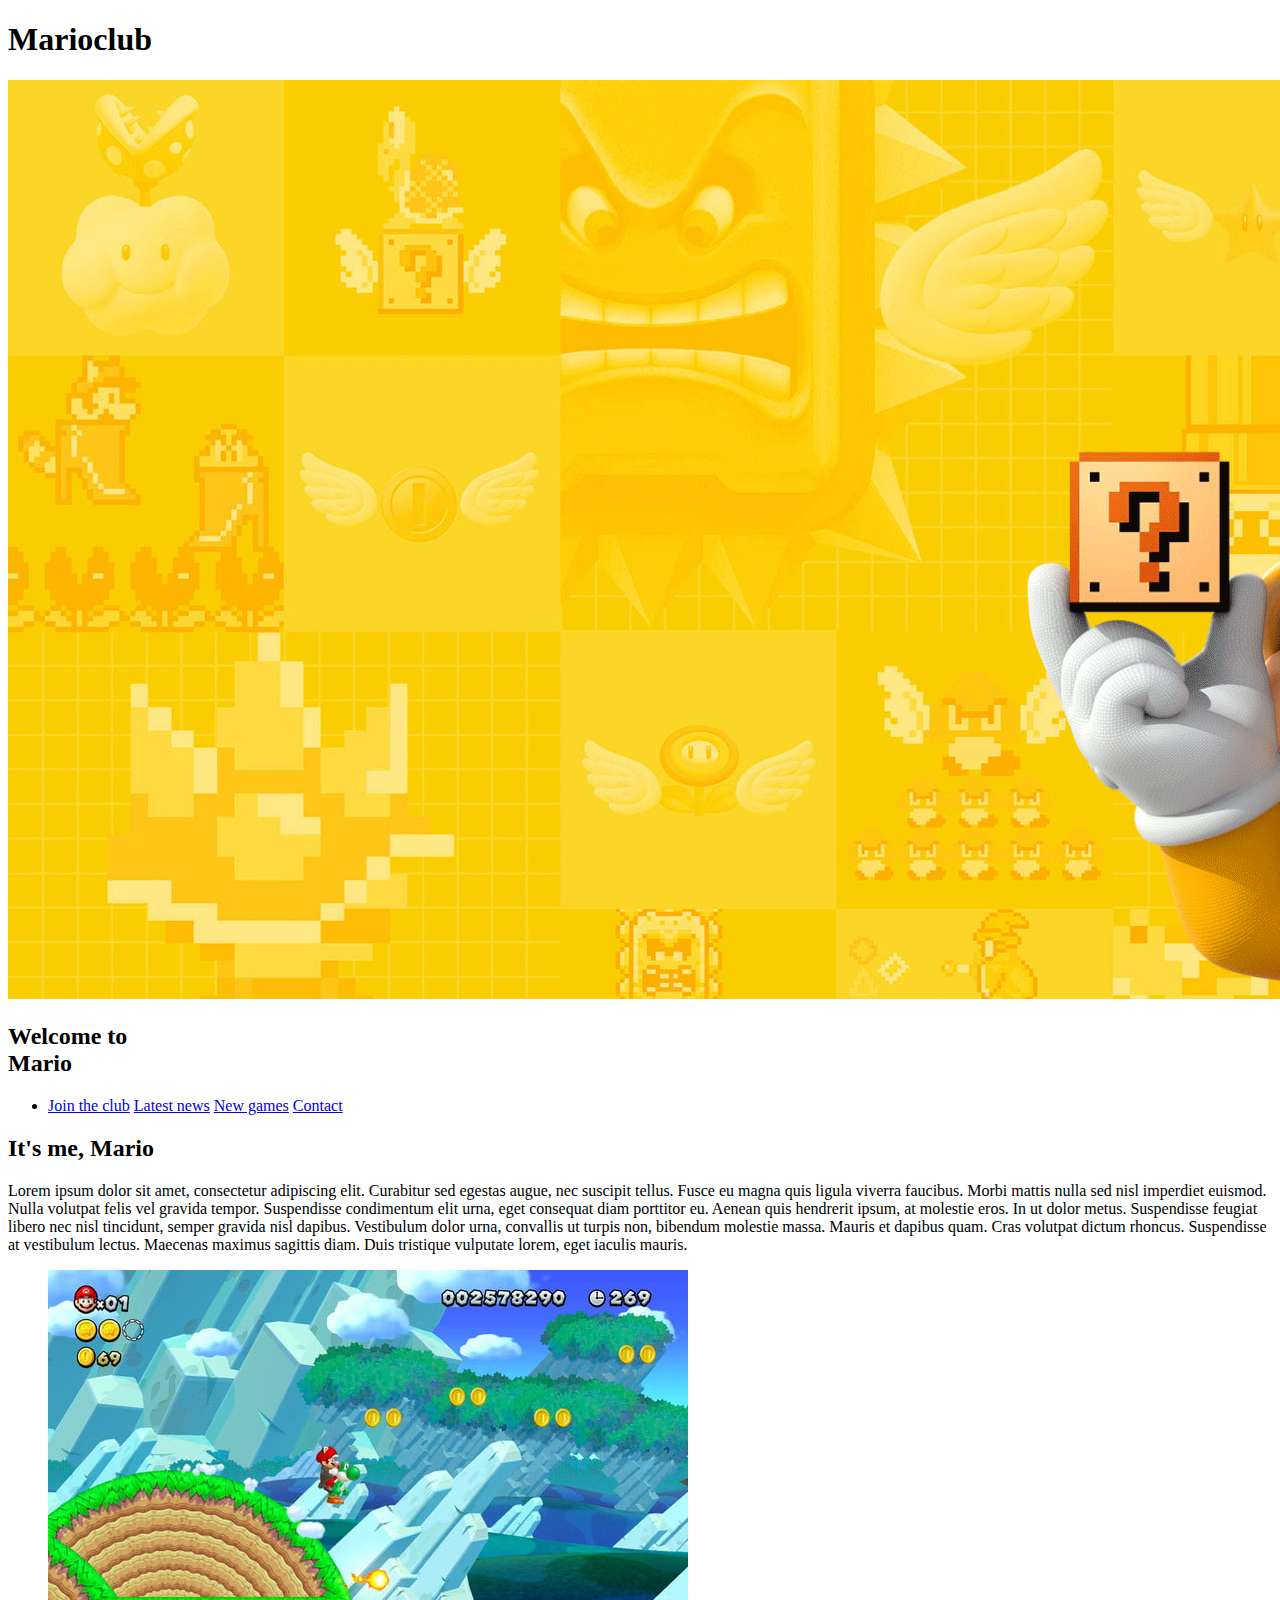
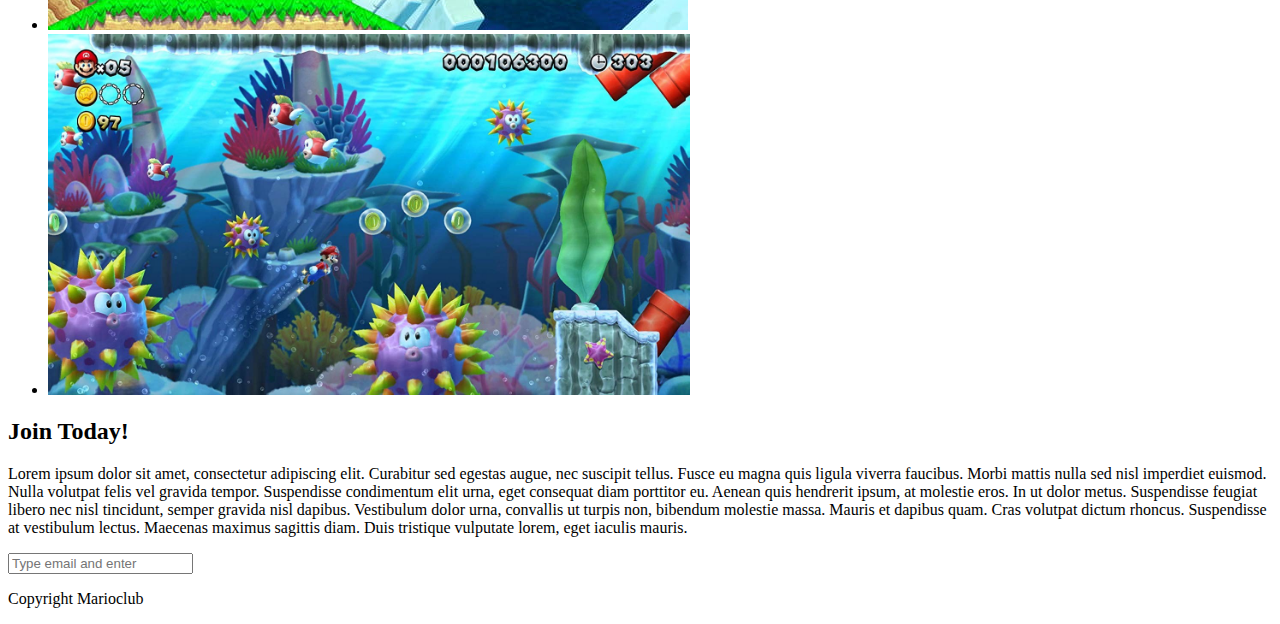
==== html-semantic.html @ 5af01dac "startofmarioclub" ====
<!DOCTYPE html>

<html>
    <head>
        <!-- <link rel="stylesheet" href="styles/styles.css"> -->
        <title> My Second Semantic Website </title>
    </head>

    <body>
        <header>
            <h1>Marioclub</h1>
        </header>

        <section class="banner">
            <img src="img/banner.png" alt="mario club welcome banner">
            <div class="welcome">
                <h2>Welcome to 
                    <br> 
                    <span>Mario</span>
                </h2>
            </div>
        </section>
        <nav class="main-nav">
            <ul>
                <li>
                    <a href="/join.html">Join the club</a>
                    <a href="news.html">Latest news</a>
                    <a href="games.html">New games</a>
                    <a href="contact.html">Contact</a>
                </li>
            </ul>
        </nav>
        <main>
            <article>
                <h2>It's me, Mario</h2>
                <p> 
                    Lorem ipsum dolor sit amet, consectetur adipiscing elit. Curabitur sed egestas augue, nec suscipit tellus. Fusce eu magna quis ligula viverra faucibus. Morbi mattis nulla sed nisl imperdiet euismod. Nulla volutpat felis vel gravida tempor. Suspendisse condimentum elit urna, eget consequat diam porttitor eu. Aenean quis hendrerit ipsum, at molestie eros. In ut dolor metus. Suspendisse feugiat libero nec nisl tincidunt, semper gravida nisl dapibus. Vestibulum dolor urna, convallis ut turpis non, bibendum molestie massa. Mauris et dapibus quam. Cras volutpat dictum rhoncus. Suspendisse at vestibulum lectus. Maecenas maximus sagittis diam. Duis tristique vulputate lorem, eget iaculis mauris. 
                </p>
            </article>

            <ul class="images">
                <li><img src="img/thumb-1.png" alt="mario thumb 1"></li>
                <li><img src="img/thumb-2.png" alt="mario thumb 1"></li>
            </ul>
        </main>
        <section class="join">
            <h2>Join Today!</h2>
            <p>
                Lorem ipsum dolor sit amet, consectetur adipiscing elit. Curabitur sed egestas augue, nec suscipit tellus. Fusce eu magna quis ligula viverra faucibus. Morbi mattis nulla sed nisl imperdiet euismod. Nulla volutpat felis vel gravida tempor. Suspendisse condimentum elit urna, eget consequat diam porttitor eu. Aenean quis hendrerit ipsum, at molestie eros. In ut dolor metus. Suspendisse feugiat libero nec nisl tincidunt, semper gravida nisl dapibus. Vestibulum dolor urna, convallis ut turpis non, bibendum molestie massa. Mauris et dapibus quam. Cras volutpat dictum rhoncus. Suspendisse at vestibulum lectus. Maecenas maximus sagittis diam. Duis tristique vulputate lorem, eget iaculis mauris. 
            </p>
            <form>
                <input type="email" name="email" placeholder="Type email and enter" required>
            </form>
        </section>

        <footer>
            <p class="copyright">Copyright Marioclub</p>
        </footer>

    </body>
</html>
---- styles/styles.css ----
h1{
    color: orange;
    background-color: slategray;
    font-size: 20px;
    text-decoration: underline;
    font-family: Arial, Helvetica, sans-serif;
    text-align: center;
}
p{
    color: slategray;
    text-align: justify;
    line-height: 20px;
    letter-spacing: 1px;
    column-count: 3;
    column-gap: 60px;
}
ul{
    /* border-width: 4px;
    border-style: solid;
    border-color: crimson; */
    /* border: 4px solid crimson; */
    border-bottom: 4px solid crimson;
    border-left: 8px dashed skyblue;
    border-top: 8px dotted #ffc0cb;
}
li{
    list-style-type: square;
    text-shadow: 2px 5px #E9E9E9;
}
p.iamclass{
    color: red;
}
div.iamclass.sub{
    color: green;
}
#iamid{
    color: pink;
}
p#iamid{
    color: violet;
}
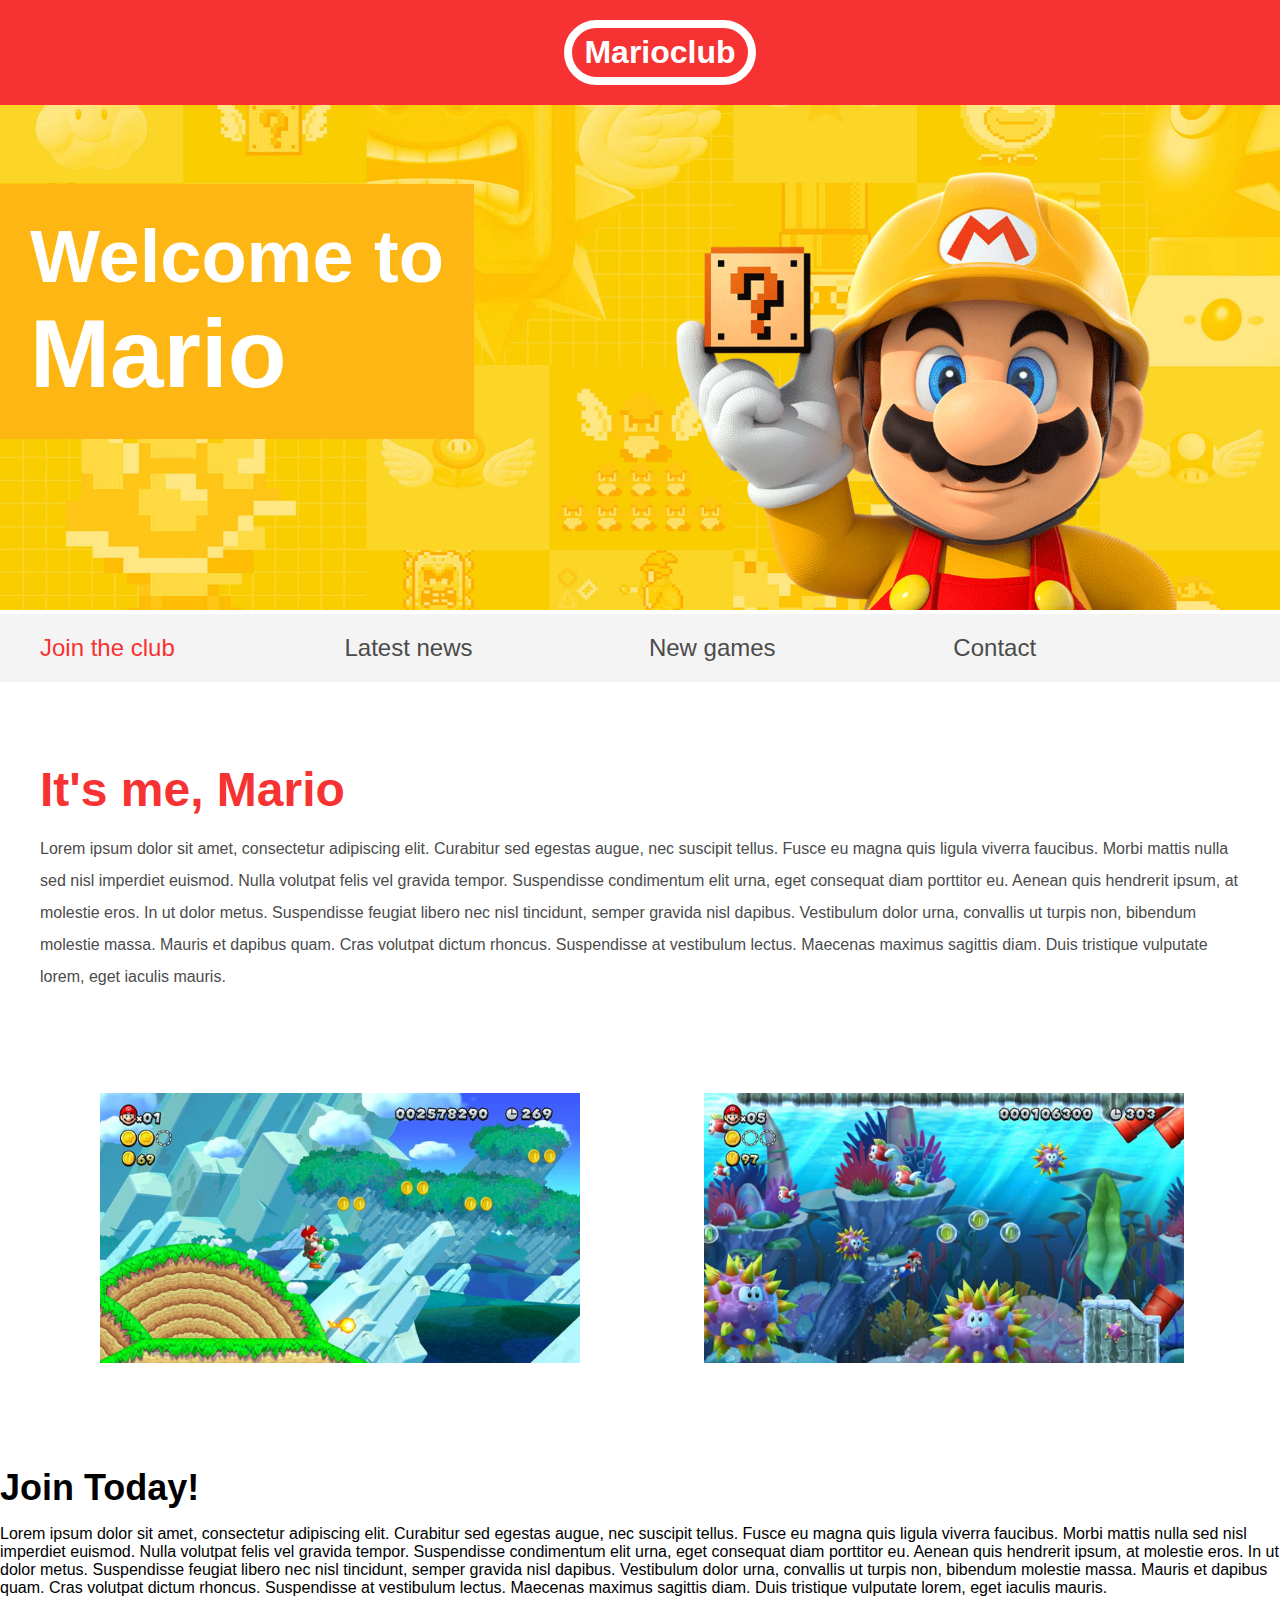
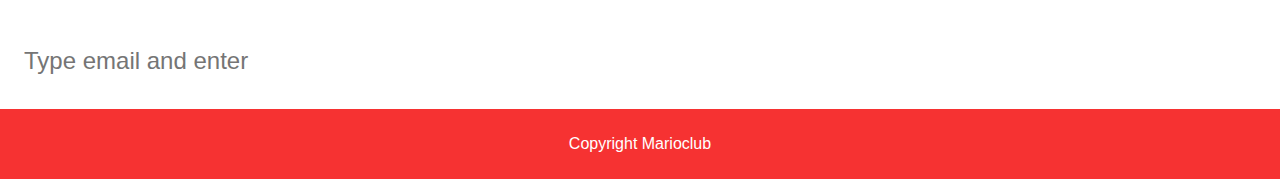
==== commit a88076cf: "positions" ====
--- a/html-semantic.html
+++ b/html-semantic.html
@@ -2,7 +2,7 @@
 
 <html>
     <head>
-        <!-- <link rel="stylesheet" href="styles/styles.css"> -->
+        <link rel="stylesheet" href="styles/html-semantic.css">
         <title> My Second Semantic Website </title>
     </head>
 
@@ -22,12 +22,10 @@
         </section>
         <nav class="main-nav">
             <ul>
-                <li>
-                    <a href="/join.html">Join the club</a>
-                    <a href="news.html">Latest news</a>
-                    <a href="games.html">New games</a>
-                    <a href="contact.html">Contact</a>
-                </li>
+                <li><a class="a-join" href="join.html">Join the club</a></li>
+                <li><a href="news.html">Latest news</a></li>
+                <li><a href="games.html">New games</a></li>
+                <li><a href="contact.html">Contact</a></li>
             </ul>
         </nav>
         <main>
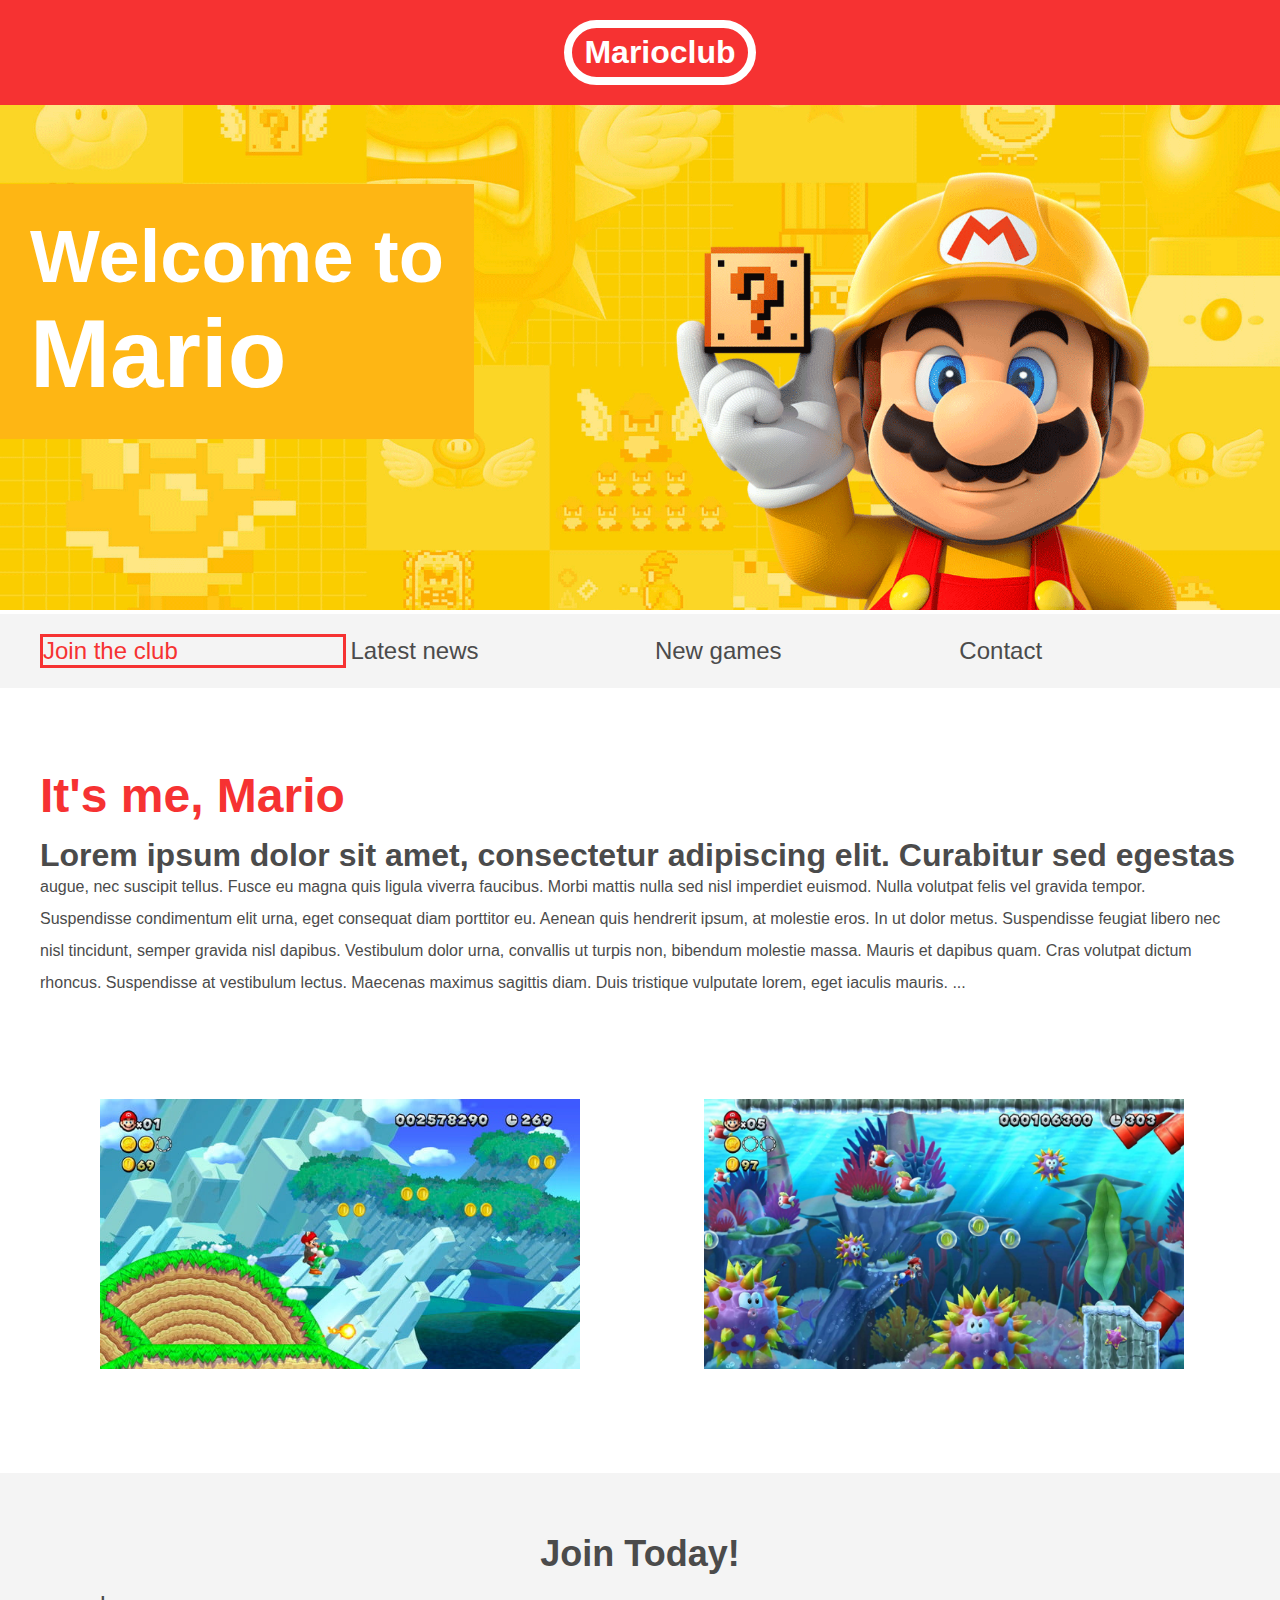
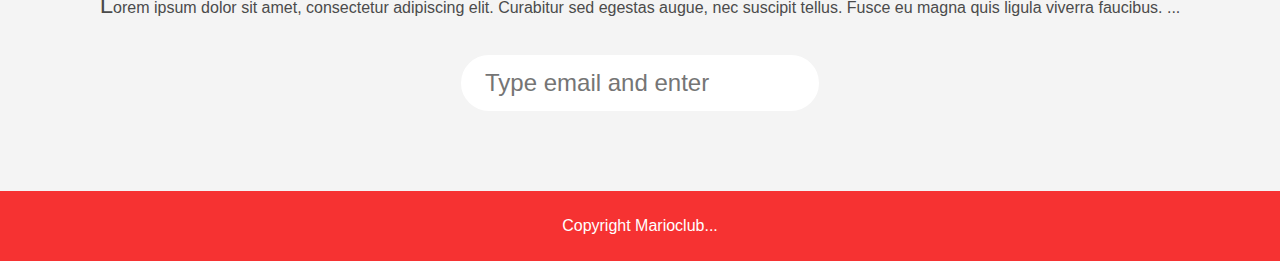
==== commit 87e915b4: "lesson9" ====
--- a/html-semantic.html
+++ b/html-semantic.html
@@ -22,10 +22,10 @@
         </section>
         <nav class="main-nav">
             <ul>
-                <li><a class="a-join" href="join.html">Join the club</a></li>
-                <li><a href="news.html">Latest news</a></li>
-                <li><a href="games.html">New games</a></li>
-                <li><a href="contact.html">Contact</a></li>
+                <li><a class="a-join" href="/join.html">Join the club</a></li>
+                <li><a href="/news.html">Latest news</a></li>
+                <li><a href="/games.html">New games</a></li>
+                <li><a href="/contact.html">Contact</a></li>
             </ul>
         </nav>
         <main>
@@ -44,7 +44,7 @@
         <section class="join">
             <h2>Join Today!</h2>
             <p>
-                Lorem ipsum dolor sit amet, consectetur adipiscing elit. Curabitur sed egestas augue, nec suscipit tellus. Fusce eu magna quis ligula viverra faucibus. Morbi mattis nulla sed nisl imperdiet euismod. Nulla volutpat felis vel gravida tempor. Suspendisse condimentum elit urna, eget consequat diam porttitor eu. Aenean quis hendrerit ipsum, at molestie eros. In ut dolor metus. Suspendisse feugiat libero nec nisl tincidunt, semper gravida nisl dapibus. Vestibulum dolor urna, convallis ut turpis non, bibendum molestie massa. Mauris et dapibus quam. Cras volutpat dictum rhoncus. Suspendisse at vestibulum lectus. Maecenas maximus sagittis diam. Duis tristique vulputate lorem, eget iaculis mauris. 
+                Lorem ipsum dolor sit amet, consectetur adipiscing elit. Curabitur sed egestas augue, nec suscipit tellus. Fusce eu magna quis ligula viverra faucibus.
             </p>
             <form>
                 <input type="email" name="email" placeholder="Type email and enter" required>
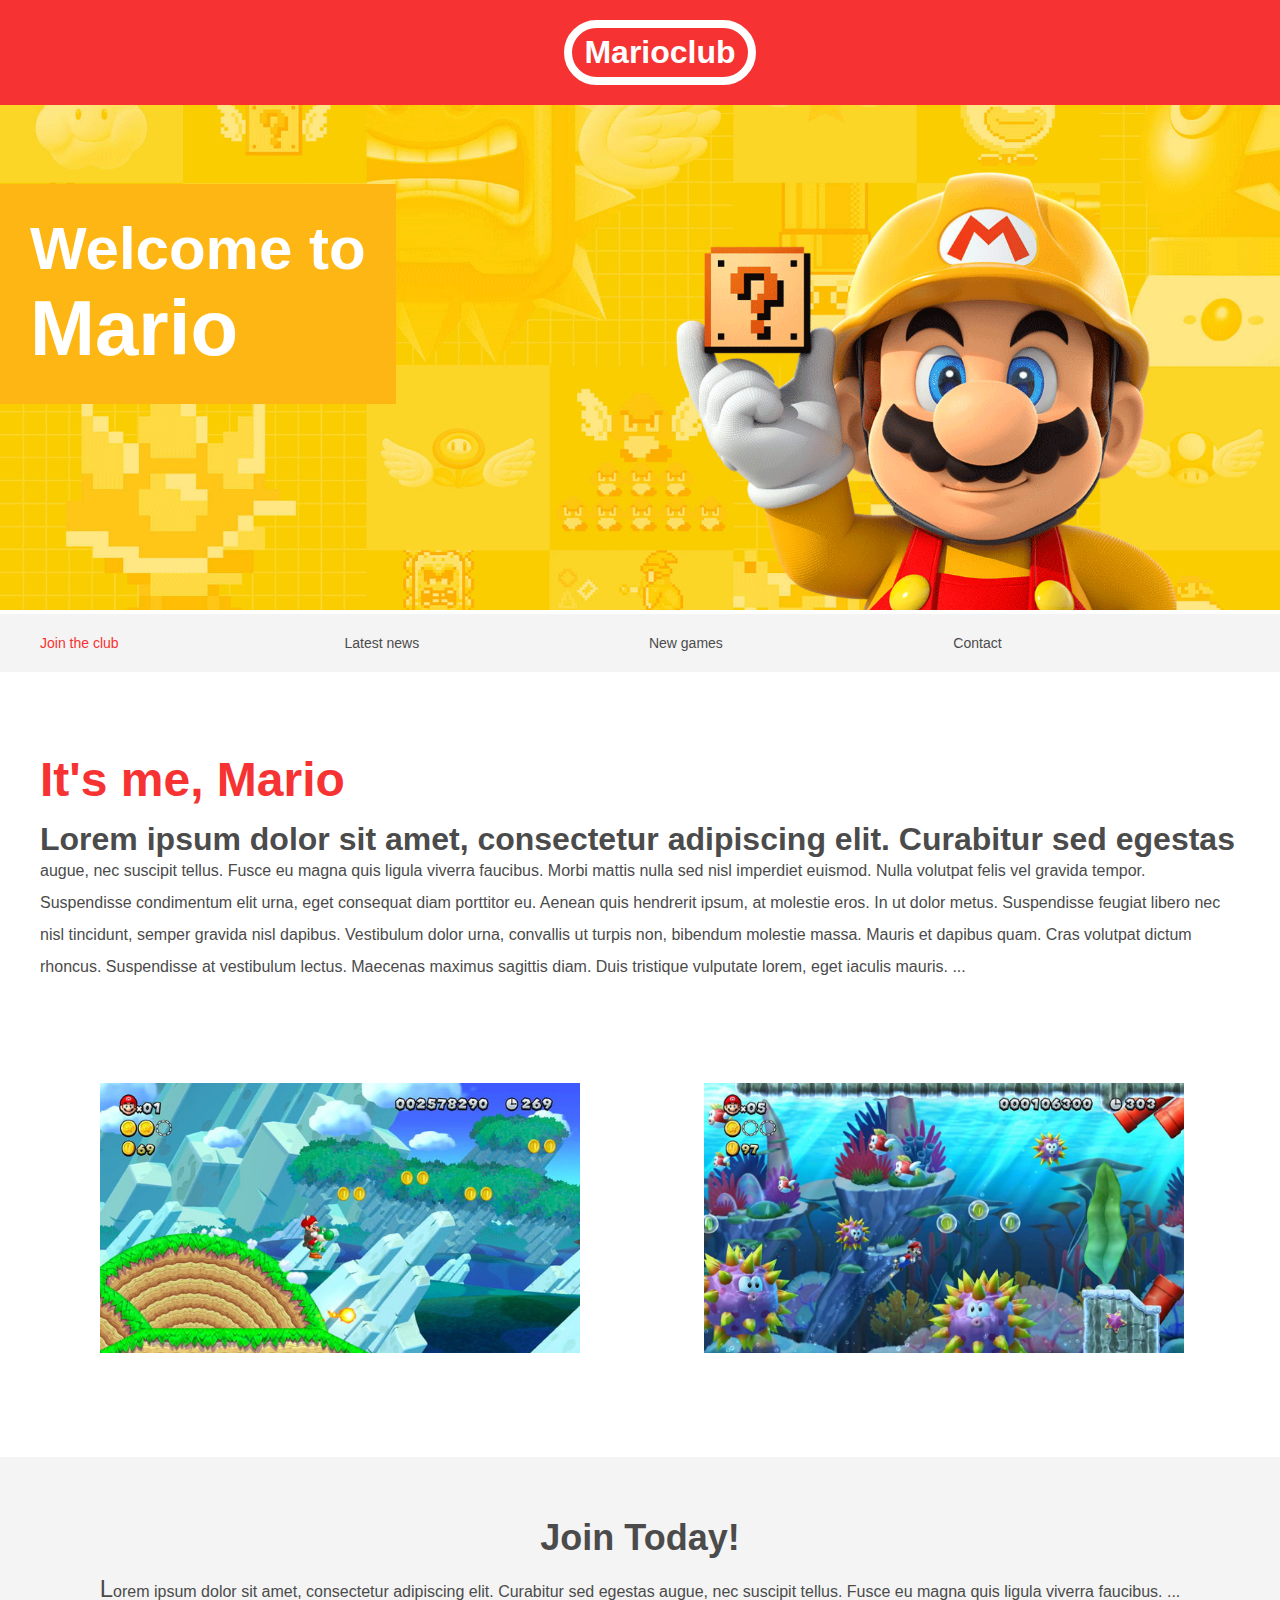
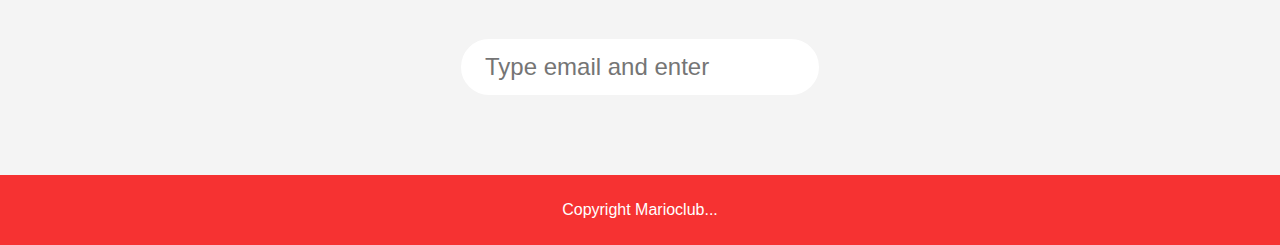
==== commit 4579249f: "completed" ====
--- a/html-semantic.html
+++ b/html-semantic.html
@@ -2,6 +2,8 @@
 
 <html>
     <head>
+        
+        <meta name="viewport" content="width=device-width, initial-scale=1.0">
         <link rel="stylesheet" href="styles/html-semantic.css">
         <title> My Second Semantic Website </title>
     </head>
